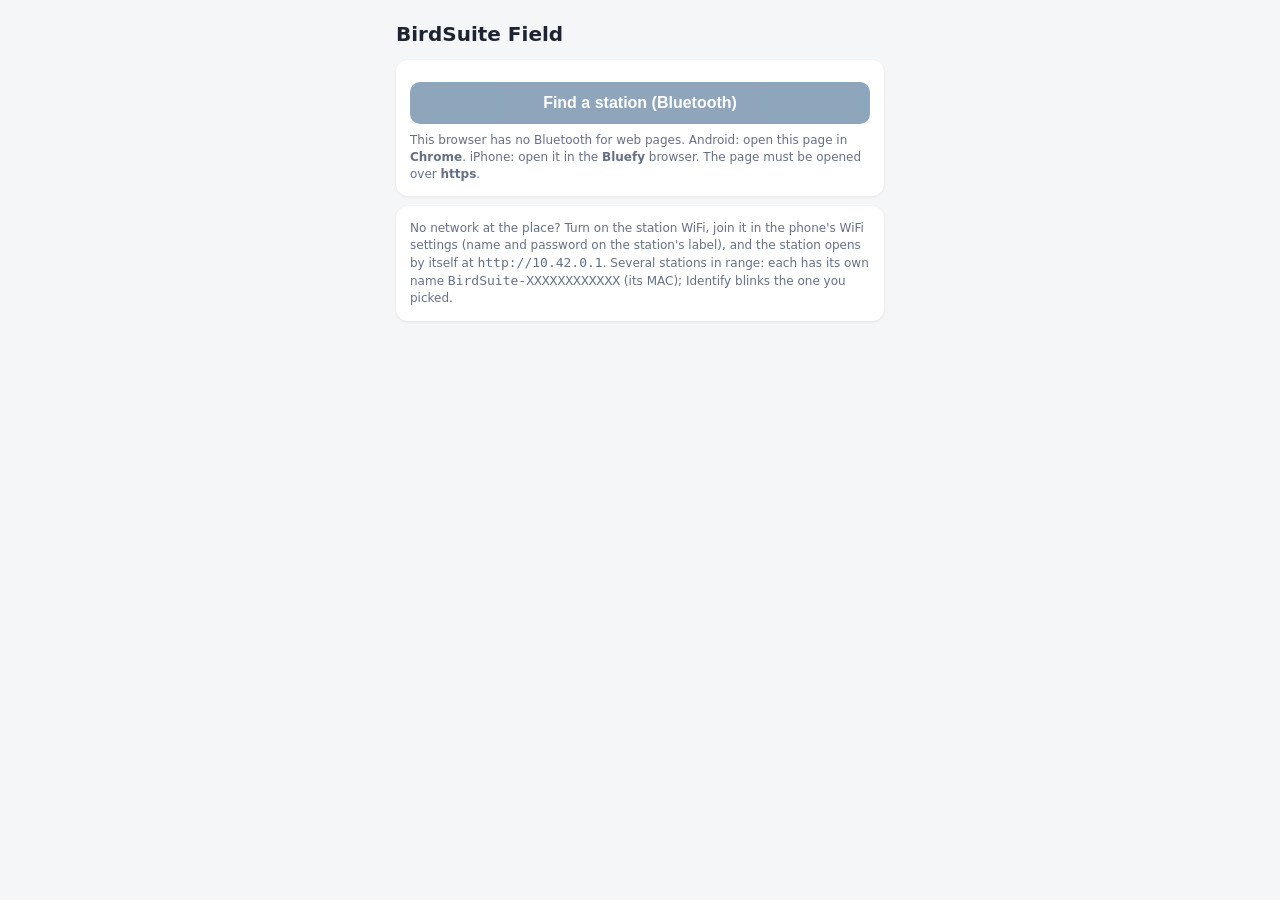
==== homepage/companion/index.html @ 84f1626f "v0.21.0 - nocturnal species by day, the station opens on Now Source: 3af9e3ba046c0af20c00b314ac55805" ====
<!doctype html>
<html lang="en">
<head>
<meta charset="utf-8">
<meta name="viewport" content="width=device-width, initial-scale=1">
<title>BirdSuite Field</title>
<link rel="manifest" href="manifest.json">
<meta name="theme-color" content="#1f4e79">
<!-- BirdSuite field companion (US-120, owner 2026-10-20): finds a station over Bluetooth with or without any network,
     shows its name, location, MAC and address, opens it, turns its WiFi on, sets its clock and position from the phone,
     blinks its LED. Installed once (it works offline afterwards). Web Bluetooth and GPS need the page on https:
     Chrome on Android; on an iPhone the Bluefy browser. Talks to scripts/field_ble.py (service f00d0001-…). -->
<style>
:root { --bg: #f4f6f8; --card: #fff; --fg: #1d2330; --muted: #667085; --accent: #1f4e79; --ok: #2e7d32; --bad: #c62828; }
@media (prefers-color-scheme: dark) { :root { --bg: #0f1218; --card: #181c24; --fg: #e6e9ef; --muted: #98a2b3; --accent: #58a6ff; } }
* { box-sizing: border-box; }
body { margin: 0; background: var(--bg); color: var(--fg); font: 16px/1.4 system-ui, sans-serif; }
main { max-width: 520px; margin: 0 auto; padding: 16px; }
h1 { font-size: 20px; margin: 4px 0 12px; }
.card { background: var(--card); border-radius: 12px; padding: 14px; margin: 10px 0; box-shadow: 0 1px 3px rgba(0,0,0,.08); }
button { display: block; width: 100%; padding: 12px; margin: 8px 0; border: 0; border-radius: 10px; background: var(--accent); color: #fff; font-size: 16px; font-weight: 600; }
button.light { background: transparent; color: var(--accent); border: 1px solid var(--accent); }
button:disabled { opacity: .5; }
.kv { display: grid; grid-template-columns: auto 1fr; gap: 4px 12px; font-size: 14px; }
.kv b { color: var(--muted); font-weight: 500; }
.msg { font-weight: 600; margin: 8px 0; }
.ok { color: var(--ok); } .bad { color: var(--bad); }
.small { font-size: 12px; color: var(--muted); }
code { font-size: 13px; }
</style>
</head>
<body>
<main>
  <h1>BirdSuite Field</h1>
  <div class="card" id="intro">
    <button id="find">Find a station (Bluetooth)</button>
    <div class="small" id="support"></div>
  </div>
  <div class="card" id="station" hidden>
    <div class="kv" id="info"></div>
    <div class="msg" id="msg"></div>
    <button id="open">Open the station</button>
    <button id="wifi" class="light">Turn on the station WiFi</button>
    <button id="time" class="light">Set the clock from this phone</button>
    <button id="gps" class="light">Use this phone's position (GPS)</button>
    <button id="blink" class="light">Identify (the LED blinks 5 minutes)</button>
    <button id="disconnect" class="light">Disconnect</button>
  </div>
  <div class="card small">No network at the place? Turn on the station WiFi, join it in the phone's WiFi settings
    (name and password on the station's label), and the station opens by itself at <code>http://10.42.0.1</code>.
    Several stations in range: each has its own name <code>BirdSuite-XXXXXXXXXXXX</code> (its MAC); Identify blinks the one you picked.</div>
</main>
<script>
var SERVICE = 'f00d0001-b5d1-4e7a-9a2b-3c4d5e6f7a80', INFO = 'f00d0002-b5d1-4e7a-9a2b-3c4d5e6f7a80', CMD = 'f00d0003-b5d1-4e7a-9a2b-3c4d5e6f7a80';
var dev = null, infoCh = null, cmdCh = null, last = {}, pwd = '';
var $ = function (id) { return document.getElementById(id); };
var esc = function (s) { return String(s == null ? '' : s).replace(/[&<>"]/g, function (c) { return {'&': '&amp;', '<': '&lt;', '>': '&gt;', '"': '&quot;'}[c]; }); };
function say(t, ok) { $('msg').innerHTML = '<span class="' + (ok === false ? 'bad' : ok ? 'ok' : '') + '">' + esc(t) + '</span>'; }

if (!navigator.bluetooth) {
  $('find').disabled = true;
  $('support').innerHTML = 'This browser has no Bluetooth for web pages. Android: open this page in <b>Chrome</b>. iPhone: open it in the <b>Bluefy</b> browser. '
    + (location.protocol !== 'https:' ? 'The page must be opened over <b>https</b>.' : '');
} else {
  $('support').textContent = 'The phone lists the stations in range (BirdSuite-XXXX); pick yours.';
}
if ('serviceWorker' in navigator) navigator.serviceWorker.register('sw.js').catch(function () {});

function show(j) {
  last = j;
  var ip = (j.ip || []).join(', ') || '—';
  $('info').innerHTML = '<b>Station</b><span>' + esc(j.s) + '</span><b>Location</b><span>' + esc(j.l || '—') + '</span>'
    + '<b>MAC</b><span><code>' + esc(j.mac) + '</code></span><b>Address</b><span>' + esc(ip) + '</span>'
    + '<b>Network</b><span>' + esc((j.net || []).join(', ') || 'none') + '</span>'
    + '<b>Station WiFi</b><span>' + (j.ap ? '<span class="ok">on</span> (' + esc(j.ssid) + ', ' + j.apc + ' phone(s))' : 'off (' + esc(j.ssid) + ')') + '</span>'
    + '<b>Clock</b><span>' + esc(j.now) + ' ' + (j.t ? '<span class="ok">confirmed</span>' : '<span class="bad">not confirmed</span>') + '</span>'
    + '<b>Recording</b><span>' + (j.rec ? 'yes' : '<span class="bad">no</span>') + '</span>';
  if (j.res && j.res.cmd) say((j.res.ok ? '✓ ' : '✗ ') + j.res.cmd + (j.res.msg ? ': ' + j.res.msg : ''), j.res.ok);
}
function decode(dv) { try { return JSON.parse(new TextDecoder().decode(dv)); } catch (e) { return null; } }
async function read() { var j = decode(await infoCh.readValue()); if (j) show(j); return j; }
async function send(cmd) {
  if (last.pw && !pwd) { pwd = prompt('Station password') || ''; if (!pwd) return; }
  say('Sending…');
  await cmdCh.writeValue(new TextEncoder().encode((last.pw ? 'pw:' + pwd + ';' : '') + cmd));
  setTimeout(read, 2500);
}

$('find').onclick = async function () {
  try {
    dev = await navigator.bluetooth.requestDevice({filters: [{services: [SERVICE]}, {namePrefix: 'BirdSuite-'}], optionalServices: [SERVICE]});
    dev.addEventListener('gattserverdisconnected', function () { $('station').hidden = true; $('intro').hidden = false; });
    var server = await dev.gatt.connect();
    var svc = await server.getPrimaryService(SERVICE);
    infoCh = await svc.getCharacteristic(INFO);
    cmdCh = await svc.getCharacteristic(CMD);
    try { await infoCh.startNotifications(); infoCh.addEventListener('characteristicvaluechanged', function (e) { var j = decode(e.target.value); if (j) show(j); }); } catch (e) {}
    $('intro').hidden = true; $('station').hidden = false;
    await read();
  } catch (e) { $('support').textContent = 'Not connected: ' + e.message; }
};
// same network: its address; otherwise its fixed name (.local) or the station WiFi
$('open').onclick = function () {
  var ip = (last.ip || []).filter(function (a) { return a.indexOf('10.42.0.') !== 0; })[0];
  var target = last.ap ? '10.42.0.1' : (ip || last.mdns);
  if (!target) { say('The station is on no network: turn on its WiFi first.', false); return; }
  window.open('http://' + target + '/', '_blank');
};
$('wifi').onclick = function () { send('ap:on').then(function () { say('Station WiFi on: join ' + (last.ssid || 'it') + ' in the phone settings, then tap Open the station.', true); }); };
$('time').onclick = function () { send('time:' + Math.floor(Date.now() / 1000)); };
$('gps').onclick = function () {
  if (!navigator.geolocation) { say('No GPS in this browser.', false); return; }
  say('Reading the GPS…');
  navigator.geolocation.getCurrentPosition(function (p) {
    var name = prompt('Name of this location (empty: the registered one there, or "Field <date>")', '') || '';
    send('gps:' + p.coords.latitude.toFixed(5) + ',' + p.coords.longitude.toFixed(5) + (name ? ',' + name.replace(/[,;]/g, ' ') : ''));
  }, function (e) { say('GPS: ' + e.message, false); }, {enableHighAccuracy: true, timeout: 30000});
};
$('blink').onclick = function () { send('identify'); };
$('disconnect').onclick = function () { if (dev && dev.gatt.connected) dev.gatt.disconnect(); };
</script>
</body>
</html>
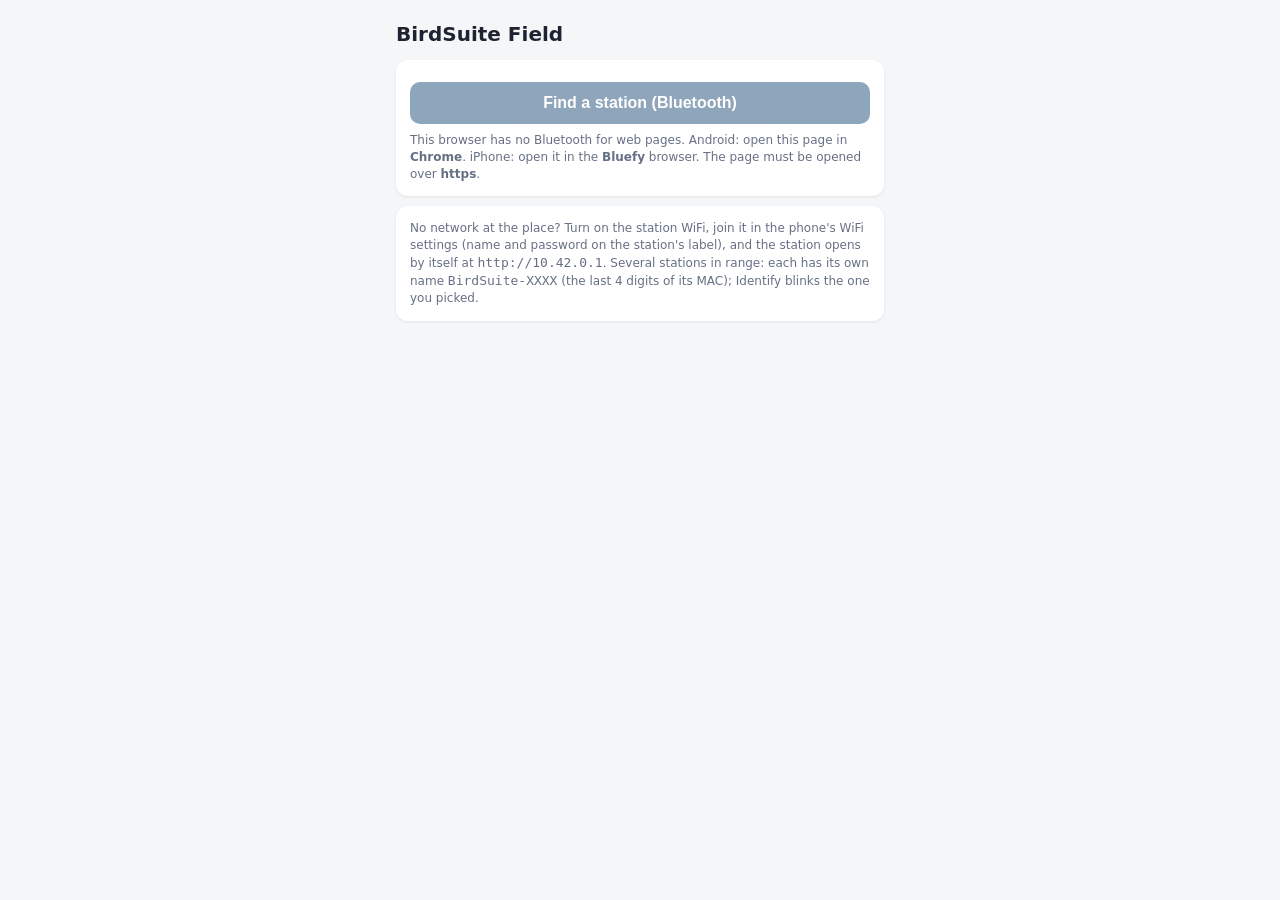
==== commit 3cade878: "Merge fix/mac-in-names (bug #65) Source: cc93a31359f9f670df5052c1e0d8ad60255f0269" ====
--- a/homepage/companion/index.html
+++ b/homepage/companion/index.html
@@ -27,6 +27,9 @@
 .ok { color: var(--ok); } .bad { color: var(--bad); }
 .small { font-size: 12px; color: var(--muted); }
 code { font-size: 13px; }
+dialog { border: 0; border-radius: 12px; padding: 14px; width: min(420px, calc(100% - 32px)); background: var(--card); color: var(--fg); }
+dialog::backdrop { background: rgba(0,0,0,.45); }
+dialog input { width: 100%; padding: 10px; margin: 8px 0; font-size: 16px; }
 </style>
 </head>
 <body>
@@ -48,13 +51,28 @@
   </div>
   <div class="card small">No network at the place? Turn on the station WiFi, join it in the phone's WiFi settings
     (name and password on the station's label), and the station opens by itself at <code>http://10.42.0.1</code>.
-    Several stations in range: each has its own name <code>BirdSuite-XXXXXXXXXXXX</code> (its MAC); Identify blinks the one you picked.</div>
+    Several stations in range: each has its own name <code>BirdSuite-XXXX</code> (the last 4 digits of its MAC); Identify blinks the one you picked.</div>
+  <dialog id="ask"><form method="dialog"><div id="asktext"></div><input id="askinput" autocomplete="off">
+    <button value="ok">OK</button><button value="" class="light" formnovalidate>Cancel</button></form></dialog>
 </main>
 <script>
 var SERVICE = 'f00d0001-b5d1-4e7a-9a2b-3c4d5e6f7a80', INFO = 'f00d0002-b5d1-4e7a-9a2b-3c4d5e6f7a80', CMD = 'f00d0003-b5d1-4e7a-9a2b-3c4d5e6f7a80';
 var dev = null, infoCh = null, cmdCh = null, last = {}, pwd = '';
 var $ = function (id) { return document.getElementById(id); };
 var esc = function (s) { return String(s == null ? '' : s).replace(/[&<>"]/g, function (c) { return {'&': '&amp;', '<': '&lt;', '>': '&gt;', '"': '&quot;'}[c]; }); };
+// a question with a text box (the page's own dialog): resolves with the text, or null when cancelled
+function ask(text, value, secret) {
+  return new Promise(function (resolve) {
+    var d = $('ask'), inp = $('askinput');
+    $('asktext').textContent = text;
+    inp.type = secret ? 'password' : 'text';
+    inp.value = value || '';
+    d.returnValue = '';
+    d.onclose = function () { resolve(d.returnValue === 'ok' ? inp.value : null); };
+    d.showModal();
+    inp.focus();
+  });
+}
 function say(t, ok) { $('msg').innerHTML = '<span class="' + (ok === false ? 'bad' : ok ? 'ok' : '') + '">' + esc(t) + '</span>'; }
 
 if (!navigator.bluetooth) {
@@ -70,7 +88,7 @@
   last = j;
   var ip = (j.ip || []).join(', ') || '—';
   $('info').innerHTML = '<b>Station</b><span>' + esc(j.s) + '</span><b>Location</b><span>' + esc(j.l || '—') + '</span>'
-    + '<b>MAC</b><span><code>' + esc(j.mac) + '</code></span><b>Address</b><span>' + esc(ip) + '</span>'
+    + '<b>MAC</b><span><code>…' + esc(j.mac) + '</code></span><b>Address</b><span>' + esc(ip) + '</span>'
     + '<b>Network</b><span>' + esc((j.net || []).join(', ') || 'none') + '</span>'
     + '<b>Station WiFi</b><span>' + (j.ap ? '<span class="ok">on</span> (' + esc(j.ssid) + ', ' + j.apc + ' phone(s))' : 'off (' + esc(j.ssid) + ')') + '</span>'
     + '<b>Clock</b><span>' + esc(j.now) + ' ' + (j.t ? '<span class="ok">confirmed</span>' : '<span class="bad">not confirmed</span>') + '</span>'
@@ -80,7 +98,7 @@
 function decode(dv) { try { return JSON.parse(new TextDecoder().decode(dv)); } catch (e) { return null; } }
 async function read() { var j = decode(await infoCh.readValue()); if (j) show(j); return j; }
 async function send(cmd) {
-  if (last.pw && !pwd) { pwd = prompt('Station password') || ''; if (!pwd) return; }
+  if (last.pw && !pwd) { pwd = (await ask('Station password', '', true)) || ''; if (!pwd) return; }
   say('Sending…');
   await cmdCh.writeValue(new TextEncoder().encode((last.pw ? 'pw:' + pwd + ';' : '') + cmd));
   setTimeout(read, 2500);
@@ -111,8 +129,8 @@
 $('gps').onclick = function () {
   if (!navigator.geolocation) { say('No GPS in this browser.', false); return; }
   say('Reading the GPS…');
-  navigator.geolocation.getCurrentPosition(function (p) {
-    var name = prompt('Name of this location (empty: the registered one there, or "Field <date>")', '') || '';
+  navigator.geolocation.getCurrentPosition(async function (p) {
+    var name = (await ask('Name of this location (empty: the registered one there, or "Field <date>")', '')) || '';
     send('gps:' + p.coords.latitude.toFixed(5) + ',' + p.coords.longitude.toFixed(5) + (name ? ',' + name.replace(/[,;]/g, ' ') : ''));
   }, function (e) { say('GPS: ' + e.message, false); }, {enableHighAccuracy: true, timeout: 30000});
 };
